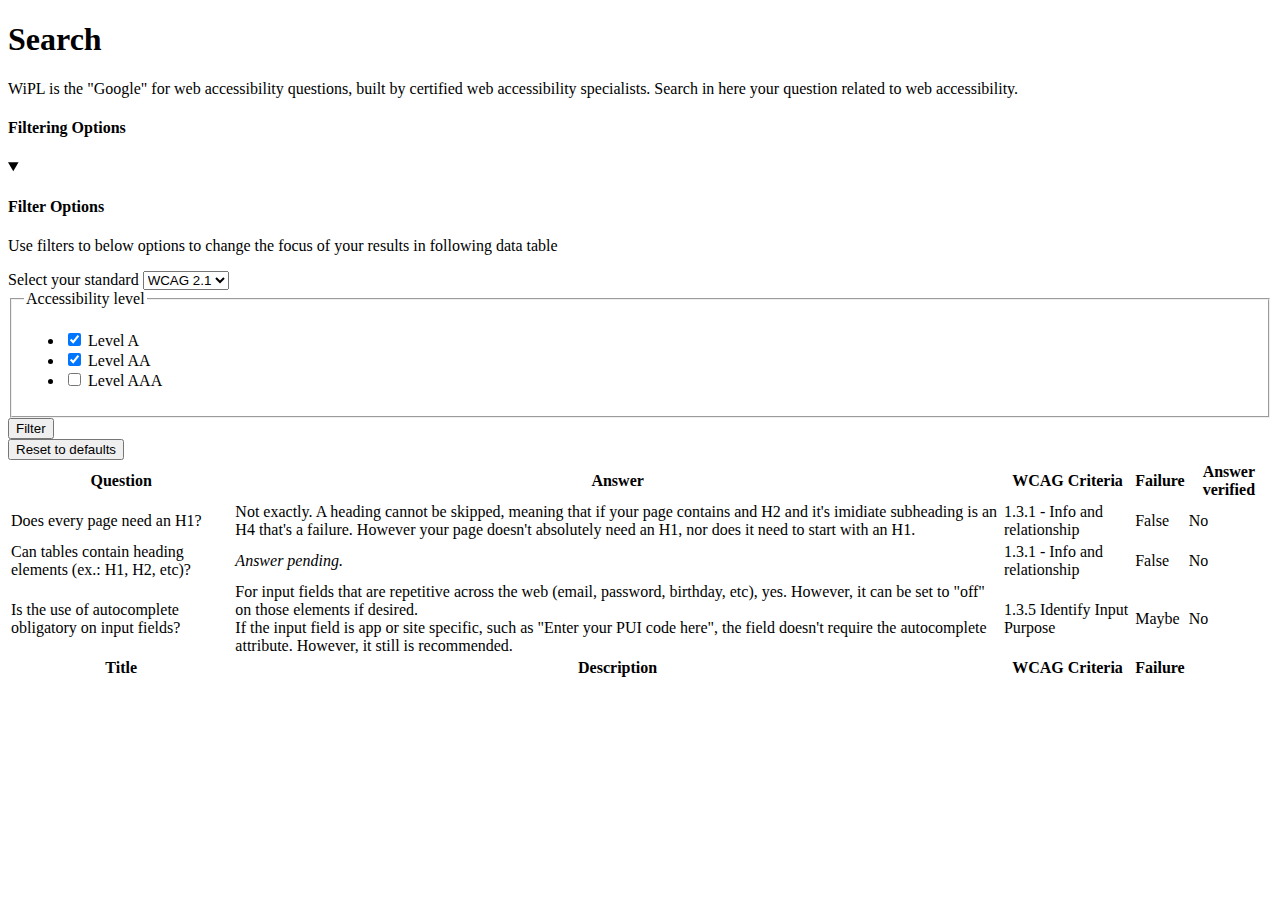
==== index.html @ e0866d61 "Initial working commit" ====
<!DOCTYPE html>
<!--[if lt IE 9]><html class="no-js lt-ie9" lang="en" dir="ltr"><![endif]-->
<!--[if gt IE 8]><!-->
<html class="no-js"
    lang="en"
    dir="ltr"
>
<!--<![endif]-->

<head>
    <meta charset="utf-8">
    <!-- Web Experience Toolkit (WET) / Boîte à outils de l'expérience Web (BOEW) wet-boew.github.io/wet-boew/License-en.html / wet-boew.github.io/wet-boew/Licence-fr.html -->
    <title>WCAG in Plain Language - WiPL</title>
    <meta content="width=device-width,initial-scale=1" name="viewport" >
    <!-- Meta data -->
    <meta name="description" content="IT Accessibility Office provides adaptive technology and advocate for inclusiveness of people with disabilities in the workplace." >
    <!-- Meta data-->
    <!-- Load closure template scripts -->
    <script src="https://ssl-templates.services.gc.ca/rn/cls/wet/gcweb/cdts/compiled/soyutils.js"></script>
    <script src="https://ssl-templates.services.gc.ca/rn/cls/wet/gcweb/cdts/compiled/wet-en.js"></script>
    <!-- Write closure template -->
    <script>
        document.write(wet.builder.refTop({
            "isApplication": true
        }));
    </script>
</head>

<body
    vocab="https://schema.org/"
    typeof="WebPage"
>
    <div id="def-top">
    </div>
    <!-- Write closure template -->
    <script>
        var defTop = document.getElementById("def-top");
        defTop.outerHTML = wet.builder.appTop({
            "appName": [{
                "text": "WCAG in Plain Language - WiPL",
                "href": "./index.html"
            }],
            "lngLinks": [{
                "lang": "fr",
                "href": "./index-fr.html",
                "text": "Français"
            }]
        });
    </script>
    <main
        role="main"
        property="mainContentOfPage"
        class="container"
    >
        <h1
            property="name"
            id="wb-cont"
        >Search</h1>
        <p>WiPL is the "Google" for web accessibility questions, built by certified web accessibility specialists.
            Search in here your question related to web accessibility.</p>

        <section>
            <div class="row">

                <!-- Filtering Panel : Disabled -->
                <div class="col-md-3">
                    <h4 class="wb-inv">Filtering Options</h4>
                    <details open="">
                        <summary>
                            <h4 class="h4">Filter Options</h4>
                        </summary>
                        <p class="mrgn-tp-md">Use filters to below options to change the focus of your results in following data table</p>
                        <form class="wb-tables-filter" data-bind-to="dataset-filter1" >

                        <!-- Publication date: Disabled -->
                            <!--
                            <div class="form-group">
                                
                                    <fieldset>
                                    <legend>
                                        <span class="field-name">Publication date</span>
                                    </legend>
                                    <div class="form-group">
                                        <label
                                            for="dt_mindate"
                                            class="small"
                                        >Start date</label>
                                        <input
                                            type="date"
                                            class="form-control"
                                            id="dt_mindate"
                                            name="dt_mindate"
                                            data-column="1"
                                        >
                                    </div>
                                    <div class="form-group">
                                        <label
                                            for="dt_maxdate"
                                            class="small"
                                        >End date</label>
                                        <input
                                            type="date"
                                            class="form-control"
                                            id="dt_maxdate"
                                            name="dt_maxdate"
                                            data-column="1"
                                        >
                                    </div>
                                </fieldset> 
                            </div>-->

                            
                            <div class="form-group">
                                <label for="dt_type">Select your standard</label>
                                <select
                                    class="form-control"
                                    id="dt_type"
                                    name="dt_type"
                                    data-column="3"
                                >
                                    <option value="WCAG 2.0">WCAG 2.0</option>
                                    <option value="WCAG 2.1" selected="selected">WCAG 2.1</option>
                                </select>
                            </div>
                            
                            
                            <div class="form-group">
                                <fieldset>
                                    <legend><span class="field-name">Accessibility level</span></legend>
                                    <ul class="list-unstyled">
                                        <li class="checkbox"><label for="dt_audience1"><input
                                                    type="checkbox"
                                                    id="dt_audience1"
                                                    name="dt_audience"
                                                    data-column="6"
                                                    value=""
                                                    checked="checked"
                                                > Level A </label></li>
                                        <li class="checkbox"><label for="dt_audience2"><input
                                                    type="checkbox"
                                                    id="dt_audience2"
                                                    name="dt_audience"
                                                    data-column="6"
                                                    value="Media"
                                                    checked="checked"
                                                > Level AA</label></li>
                                        <li class="checkbox"><label for="dt_audience3"><input
                                                    type="checkbox"
                                                    id="dt_audience3"
                                                    name="dt_audience"
                                                    data-column="6"
                                                    value="Farmers"
                                                > Level AAA</label></li>
                                    </ul>
                                </fieldset>
                            </div>
                            
                            <div class="form-group">
                                <button
                                    type="submit"
                                    class="btn btn-primary"
                                    aria-controls="dataset-filter1"
                                >Filter</button>
                            </div>
                            <div class="form-group">
                                <button
                                    type="reset"
                                    class="btn btn-link btn-sm p-0"
                                >Reset to defaults</button>
                            </div>
                        </form>
                    </details>
                    
                        
                    
                    
                </div>


                <!-- Search -->
                <div class="col-md-9">
                    <div
                        id="dataset-filter1_wrapper"
                        class="dataTables_wrapper no-footer"
                    >
                        
                    <script>
                        $(document).ready( function () {
        $('#example').DataTable();
    } );
                    </script>
                    <table id="example" class="display wb-tables" style="width:100%">
                        <thead>
                            <tr>
                                <th>Question</th>
                                <th>Answer</th>
                                <th>WCAG Criteria</th>
                                <th>Failure</th>
                                <th>Answer verified</th>
                            </tr>
                        </thead>
                        <tbody>
                            <tr>
                                <td>Does every page need an H1?</td>
                                <td>Not exactly. A heading cannot be skipped, meaning that if your page contains and H2 and it's imidiate subheading is an H4 that's a failure. However your page doesn't absolutely need an H1, nor does it need to start with an H1.</td>
                                <td>1.3.1 - Info and relationship</td>
                                <td>False</td>
                                <td>No</td>
                            </tr>
                            <tr>
                                <td>Can tables contain heading elements (ex.: H1, H2, etc)?</td>
                                <td><i>Answer pending.</i></td>
                                <td>1.3.1 - Info and relationship</td>
                                <td>False</td>
                                <td>No</td>
                            </tr>
                            <tr>
                                <td>Is the use of autocomplete obligatory on input fields?</td>
                                <td>For input fields that are repetitive across the web (email, password, birthday, etc), yes. However, it can be set to "off" on those elements if desired. <br> If the input field is app or site specific, such as "Enter your PUI code here", the field doesn't require the autocomplete attribute. However, it still is recommended.</td>
                                <td>1.3.5
                                    Identify Input Purpose</td>
                                <td>Maybe</td>
                                <td>No</td>
                            </tr>
                        </tbody>
                        <tfoot>
                            <tr>
                                <th>Title</th>
                                <th>Description</th>
                                <th>WCAG Criteria</th>
                                <th>Failure</th>
                            </tr>
                        </tfoot>
                    </table>
                        
                    </div>
                </div>
                
            </div>
            
        </section>


        <div id="def-preFooter"></div>
        <script src="./scripts/preFooter.min.js"></script>
    </main>
    <div id="def-footer"></div>
    <script src="./scripts/appFooter.min.js"></script>
    <script src="./scripts/refFooter.min.js"></script>
    <script src="./scripts/bati-itao.min.js"></script>
</body>

</html>
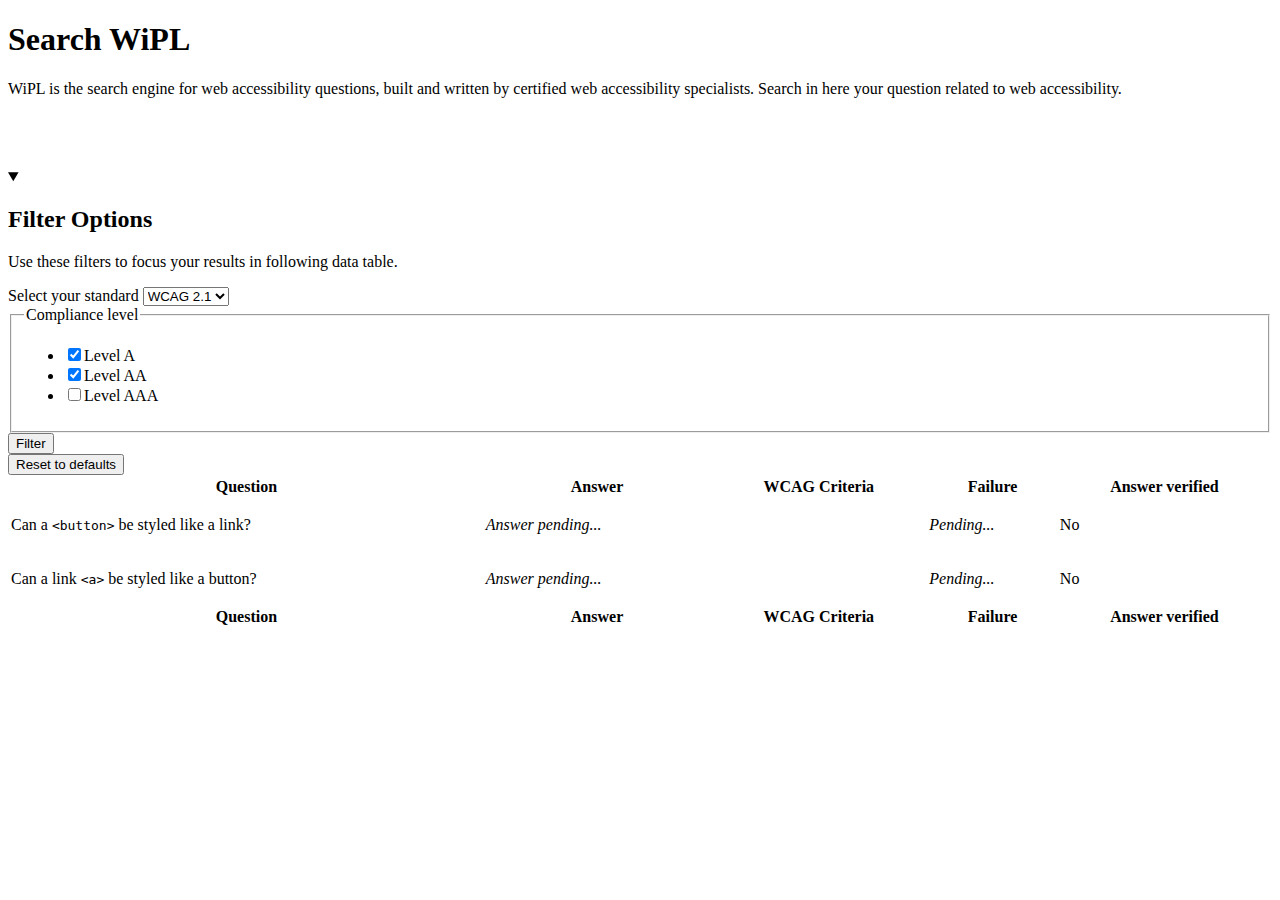
==== commit 25ef1c91: "Cleaned code" ====
--- a/index.html
+++ b/index.html
@@ -1,253 +1,20 @@
 <!DOCTYPE html>
-<!--[if lt IE 9]><html class="no-js lt-ie9" lang="en" dir="ltr"><![endif]-->
-<!--[if gt IE 8]><!-->
-<html class="no-js"
-    lang="en"
-    dir="ltr"
->
-<!--<![endif]-->
+<html lang="en">
+<head>
+    <meta charset="UTF-8">
+    <meta http-equiv="X-UA-Compatible" content="IE=edge">
+    <meta name="viewport" content="width=device-width, initial-scale=1.0">
+    <title>WiPL</title>
+</head>
+<body>
+    <script>
+        var language = navigator.language || navigator.browserLanguage; //for IE
 
-<head>
-    <meta charset="utf-8">
-    <!-- Web Experience Toolkit (WET) / Boîte à outils de l'expérience Web (BOEW) wet-boew.github.io/wet-boew/License-en.html / wet-boew.github.io/wet-boew/Licence-fr.html -->
-    <title>WCAG in Plain Language - WiPL</title>
-    <meta content="width=device-width,initial-scale=1" name="viewport" >
-    <!-- Meta data -->
-    <meta name="description" content="IT Accessibility Office provides adaptive technology and advocate for inclusiveness of people with disabilities in the workplace." >
-    <!-- Meta data-->
-    <!-- Load closure template scripts -->
-    <script src="https://ssl-templates.services.gc.ca/rn/cls/wet/gcweb/cdts/compiled/soyutils.js"></script>
-    <script src="https://ssl-templates.services.gc.ca/rn/cls/wet/gcweb/cdts/compiled/wet-en.js"></script>
-    <!-- Write closure template -->
-    <script>
-        document.write(wet.builder.refTop({
-            "isApplication": true
-        }));
+        if (language.includes("fr")) {
+            window.location="index-en.html";
+        } else {
+            window.location="index-en.html";
+        }
     </script>
-</head>
-
-<body
-    vocab="https://schema.org/"
-    typeof="WebPage"
->
-    <div id="def-top">
-    </div>
-    <!-- Write closure template -->
-    <script>
-        var defTop = document.getElementById("def-top");
-        defTop.outerHTML = wet.builder.appTop({
-            "appName": [{
-                "text": "WCAG in Plain Language - WiPL",
-                "href": "./index.html"
-            }],
-            "lngLinks": [{
-                "lang": "fr",
-                "href": "./index-fr.html",
-                "text": "Français"
-            }]
-        });
-    </script>
-    <main
-        role="main"
-        property="mainContentOfPage"
-        class="container"
-    >
-        <h1
-            property="name"
-            id="wb-cont"
-        >Search</h1>
-        <p>WiPL is the "Google" for web accessibility questions, built by certified web accessibility specialists.
-            Search in here your question related to web accessibility.</p>
-
-        <section>
-            <div class="row">
-
-                <!-- Filtering Panel : Disabled -->
-                <div class="col-md-3">
-                    <h4 class="wb-inv">Filtering Options</h4>
-                    <details open="">
-                        <summary>
-                            <h4 class="h4">Filter Options</h4>
-                        </summary>
-                        <p class="mrgn-tp-md">Use filters to below options to change the focus of your results in following data table</p>
-                        <form class="wb-tables-filter" data-bind-to="dataset-filter1" >
-
-                        <!-- Publication date: Disabled -->
-                            <!--
-                            <div class="form-group">
-                                
-                                    <fieldset>
-                                    <legend>
-                                        <span class="field-name">Publication date</span>
-                                    </legend>
-                                    <div class="form-group">
-                                        <label
-                                            for="dt_mindate"
-                                            class="small"
-                                        >Start date</label>
-                                        <input
-                                            type="date"
-                                            class="form-control"
-                                            id="dt_mindate"
-                                            name="dt_mindate"
-                                            data-column="1"
-                                        >
-                                    </div>
-                                    <div class="form-group">
-                                        <label
-                                            for="dt_maxdate"
-                                            class="small"
-                                        >End date</label>
-                                        <input
-                                            type="date"
-                                            class="form-control"
-                                            id="dt_maxdate"
-                                            name="dt_maxdate"
-                                            data-column="1"
-                                        >
-                                    </div>
-                                </fieldset> 
-                            </div>-->
-
-                            
-                            <div class="form-group">
-                                <label for="dt_type">Select your standard</label>
-                                <select
-                                    class="form-control"
-                                    id="dt_type"
-                                    name="dt_type"
-                                    data-column="3"
-                                >
-                                    <option value="WCAG 2.0">WCAG 2.0</option>
-                                    <option value="WCAG 2.1" selected="selected">WCAG 2.1</option>
-                                </select>
-                            </div>
-                            
-                            
-                            <div class="form-group">
-                                <fieldset>
-                                    <legend><span class="field-name">Accessibility level</span></legend>
-                                    <ul class="list-unstyled">
-                                        <li class="checkbox"><label for="dt_audience1"><input
-                                                    type="checkbox"
-                                                    id="dt_audience1"
-                                                    name="dt_audience"
-                                                    data-column="6"
-                                                    value=""
-                                                    checked="checked"
-                                                > Level A </label></li>
-                                        <li class="checkbox"><label for="dt_audience2"><input
-                                                    type="checkbox"
-                                                    id="dt_audience2"
-                                                    name="dt_audience"
-                                                    data-column="6"
-                                                    value="Media"
-                                                    checked="checked"
-                                                > Level AA</label></li>
-                                        <li class="checkbox"><label for="dt_audience3"><input
-                                                    type="checkbox"
-                                                    id="dt_audience3"
-                                                    name="dt_audience"
-                                                    data-column="6"
-                                                    value="Farmers"
-                                                > Level AAA</label></li>
-                                    </ul>
-                                </fieldset>
-                            </div>
-                            
-                            <div class="form-group">
-                                <button
-                                    type="submit"
-                                    class="btn btn-primary"
-                                    aria-controls="dataset-filter1"
-                                >Filter</button>
-                            </div>
-                            <div class="form-group">
-                                <button
-                                    type="reset"
-                                    class="btn btn-link btn-sm p-0"
-                                >Reset to defaults</button>
-                            </div>
-                        </form>
-                    </details>
-                    
-                        
-                    
-                    
-                </div>
-
-
-                <!-- Search -->
-                <div class="col-md-9">
-                    <div
-                        id="dataset-filter1_wrapper"
-                        class="dataTables_wrapper no-footer"
-                    >
-                        
-                    <script>
-                        $(document).ready( function () {
-        $('#example').DataTable();
-    } );
-                    </script>
-                    <table id="example" class="display wb-tables" style="width:100%">
-                        <thead>
-                            <tr>
-                                <th>Question</th>
-                                <th>Answer</th>
-                                <th>WCAG Criteria</th>
-                                <th>Failure</th>
-                                <th>Answer verified</th>
-                            </tr>
-                        </thead>
-                        <tbody>
-                            <tr>
-                                <td>Does every page need an H1?</td>
-                                <td>Not exactly. A heading cannot be skipped, meaning that if your page contains and H2 and it's imidiate subheading is an H4 that's a failure. However your page doesn't absolutely need an H1, nor does it need to start with an H1.</td>
-                                <td>1.3.1 - Info and relationship</td>
-                                <td>False</td>
-                                <td>No</td>
-                            </tr>
-                            <tr>
-                                <td>Can tables contain heading elements (ex.: H1, H2, etc)?</td>
-                                <td><i>Answer pending.</i></td>
-                                <td>1.3.1 - Info and relationship</td>
-                                <td>False</td>
-                                <td>No</td>
-                            </tr>
-                            <tr>
-                                <td>Is the use of autocomplete obligatory on input fields?</td>
-                                <td>For input fields that are repetitive across the web (email, password, birthday, etc), yes. However, it can be set to "off" on those elements if desired. <br> If the input field is app or site specific, such as "Enter your PUI code here", the field doesn't require the autocomplete attribute. However, it still is recommended.</td>
-                                <td>1.3.5
-                                    Identify Input Purpose</td>
-                                <td>Maybe</td>
-                                <td>No</td>
-                            </tr>
-                        </tbody>
-                        <tfoot>
-                            <tr>
-                                <th>Title</th>
-                                <th>Description</th>
-                                <th>WCAG Criteria</th>
-                                <th>Failure</th>
-                            </tr>
-                        </tfoot>
-                    </table>
-                        
-                    </div>
-                </div>
-                
-            </div>
-            
-        </section>
-
-
-        <div id="def-preFooter"></div>
-        <script src="./scripts/preFooter.min.js"></script>
-    </main>
-    <div id="def-footer"></div>
-    <script src="./scripts/appFooter.min.js"></script>
-    <script src="./scripts/refFooter.min.js"></script>
-    <script src="./scripts/bati-itao.min.js"></script>
 </body>
-
 </html>